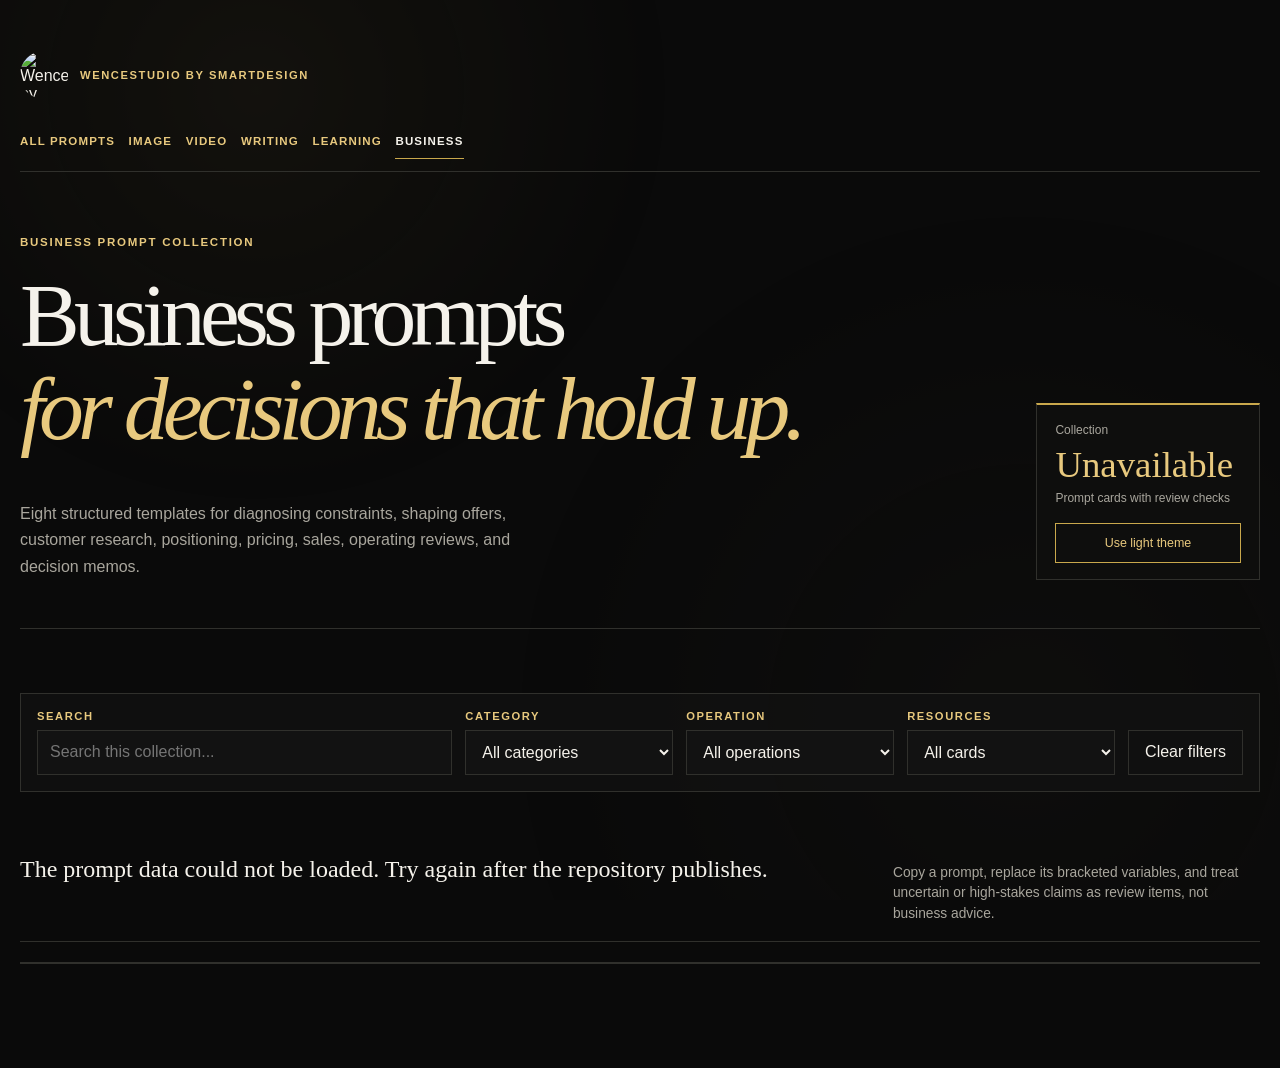
==== site/business/index.html @ 507a830a "Add business prompt collection page" ====
<!doctype html>
<html lang="en">
  <head><meta charset="utf-8"><meta name="viewport" content="width=device-width, initial-scale=1"><meta name="description" content="Business prompts from WenceStudio by SmartDesign."><title>Business prompts. WenceStudio</title><base href="../"><link rel="icon" type="image/png" href="assets/images/wencestudio-logo.png"><link rel="stylesheet" href="styles.css?v=20261017-library-refined"></head>
  <body data-domain="business"><a class="skip-link" href="#library">Skip to prompt library</a><header class="site-header"><div class="brand-lockup"><img class="brand-logo" src="assets/images/wencestudio-logo.png" width="640" height="640" alt="WenceStudio by SmartDesign logo"><p class="eyebrow">WenceStudio by SmartDesign</p></div><nav class="library-nav" aria-label="Prompt library categories"><a href="./">All prompts</a><a href="image/">Image</a><a href="video/">Video</a><a href="writing/">Writing</a><a href="learning/">Learning</a><a aria-current="page" href="business/">Business</a></nav><div class="hero"><div class="hero-content"><p class="hero-kicker">Business prompt collection</p><h1 class="hero-title">Business prompts<br><em>for decisions that hold up.</em></h1><p class="lede">Eight structured templates for diagnosing constraints, shaping offers, customer research, positioning, pricing, sales, operating reviews, and decision memos.</p></div><aside class="release-note" aria-label="Library status"><span>Collection</span><strong id="count">Loading</strong><small>Prompt cards with review checks</small><button class="theme-toggle" id="theme-toggle" type="button" aria-pressed="false">Use light theme</button></aside></div></header><main id="library"><section class="controls" aria-label="Filter prompt library"><label><span>Search</span><input id="search" type="search" placeholder="Search this collection..." autocomplete="off"></label><label><span>Category</span><select id="collection"><option value="">All categories</option></select></label><label><span>Operation</span><select id="operation"><option value="">All operations</option></select></label><label><span>Resources</span><select id="media"><option value="">All cards</option></select></label><button id="clear" type="button">Clear filters</button></section><section class="library-head" aria-live="polite"><p id="result-summary">Loading collection...</p><p class="review-note">Copy a prompt, replace its bracketed variables, and treat uncertain or high-stakes claims as review items, not business advice.</p></section><section id="cards" class="cards" aria-label="Prompt results"></section><div class="more-results"><button id="load-more" type="button" hidden>Show more prompts</button></div><section id="empty" class="empty" hidden><p>No prompts match those filters.</p><button type="button" id="empty-clear">Show all prompts</button></section></main><template id="card-template"><article class="card"><header class="card-header"><div class="card-meta"><span class="card-id"></span><span class="card-operation"></span></div><p class="card-collection"></p><h2 class="card-title"></h2></header><p class="card-prompt"></p><div class="card-footer"><span class="card-output"></span><button type="button" class="copy">Copy prompt</button></div></article></template><p class="toast" id="toast" role="status" aria-live="polite"></p><script src="app.js?v=20261016-general-library"></script></body>
</html>
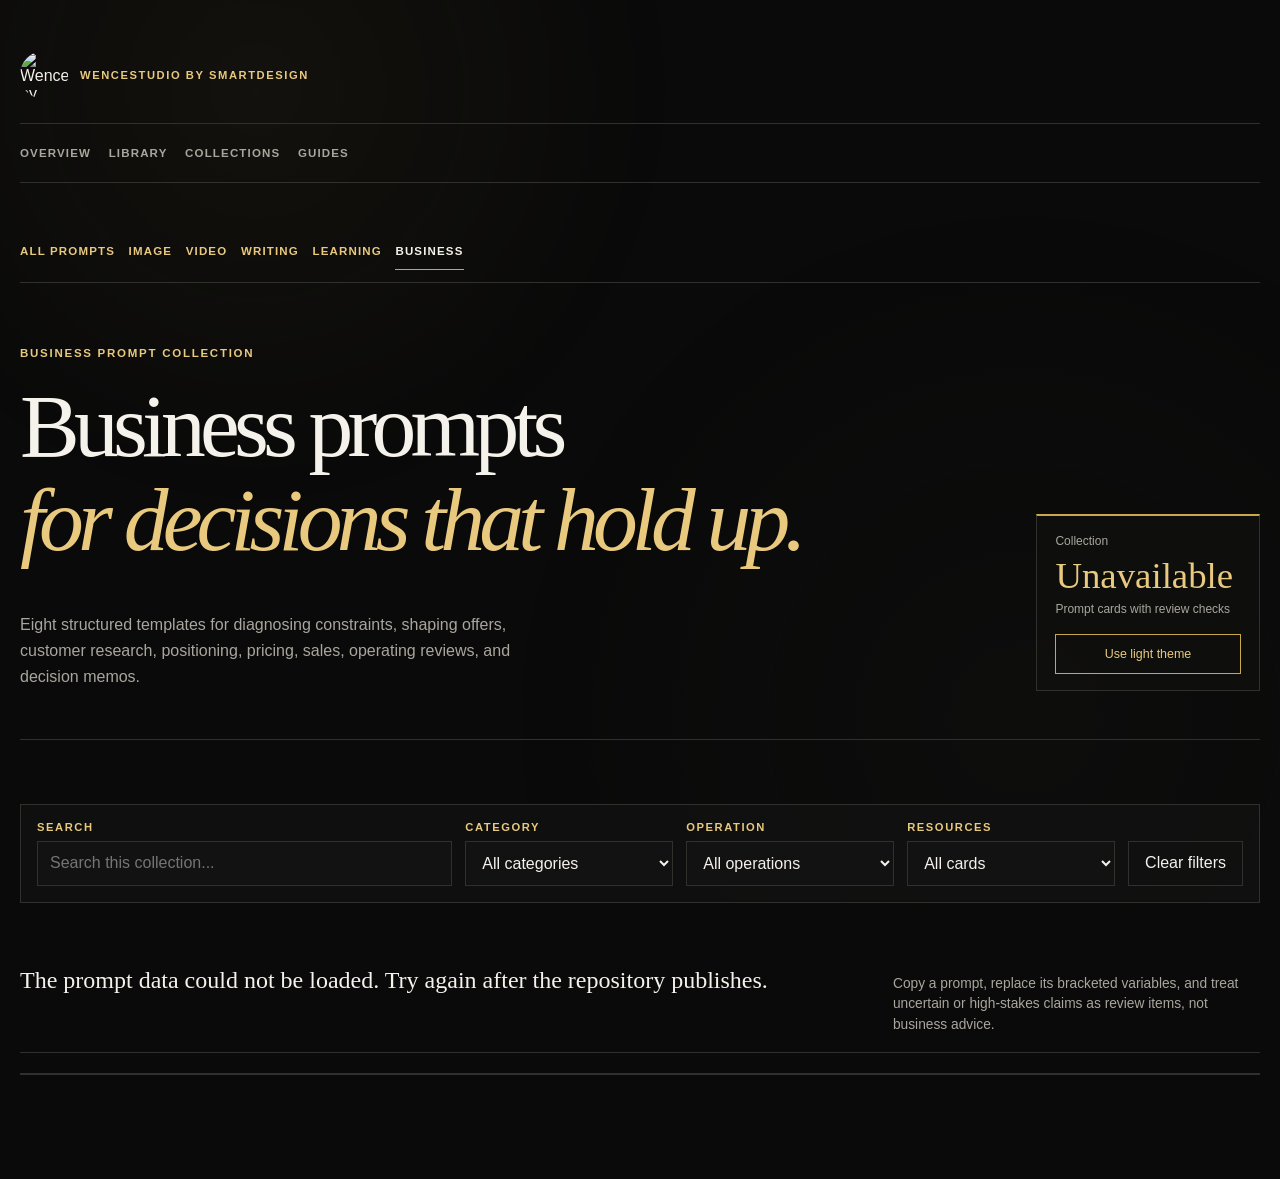
==== commit 961c2e77: "Create standalone prompt library navigation" ====
--- a/site/business/index.html
+++ b/site/business/index.html
@@ -1,5 +1,6 @@
 <!doctype html>
 <html lang="en">
-  <head><meta charset="utf-8"><meta name="viewport" content="width=device-width, initial-scale=1"><meta name="description" content="Business prompts from WenceStudio by SmartDesign."><title>Business prompts. WenceStudio</title><base href="../"><link rel="icon" type="image/png" href="assets/images/wencestudio-logo.png"><link rel="stylesheet" href="styles.css?v=20261017-library-refined"></head>
-  <body data-domain="business"><a class="skip-link" href="#library">Skip to prompt library</a><header class="site-header"><div class="brand-lockup"><img class="brand-logo" src="assets/images/wencestudio-logo.png" width="640" height="640" alt="WenceStudio by SmartDesign logo"><p class="eyebrow">WenceStudio by SmartDesign</p></div><nav class="library-nav" aria-label="Prompt library categories"><a href="./">All prompts</a><a href="image/">Image</a><a href="video/">Video</a><a href="writing/">Writing</a><a href="learning/">Learning</a><a aria-current="page" href="business/">Business</a></nav><div class="hero"><div class="hero-content"><p class="hero-kicker">Business prompt collection</p><h1 class="hero-title">Business prompts<br><em>for decisions that hold up.</em></h1><p class="lede">Eight structured templates for diagnosing constraints, shaping offers, customer research, positioning, pricing, sales, operating reviews, and decision memos.</p></div><aside class="release-note" aria-label="Library status"><span>Collection</span><strong id="count">Loading</strong><small>Prompt cards with review checks</small><button class="theme-toggle" id="theme-toggle" type="button" aria-pressed="false">Use light theme</button></aside></div></header><main id="library"><section class="controls" aria-label="Filter prompt library"><label><span>Search</span><input id="search" type="search" placeholder="Search this collection..." autocomplete="off"></label><label><span>Category</span><select id="collection"><option value="">All categories</option></select></label><label><span>Operation</span><select id="operation"><option value="">All operations</option></select></label><label><span>Resources</span><select id="media"><option value="">All cards</option></select></label><button id="clear" type="button">Clear filters</button></section><section class="library-head" aria-live="polite"><p id="result-summary">Loading collection...</p><p class="review-note">Copy a prompt, replace its bracketed variables, and treat uncertain or high-stakes claims as review items, not business advice.</p></section><section id="cards" class="cards" aria-label="Prompt results"></section><div class="more-results"><button id="load-more" type="button" hidden>Show more prompts</button></div><section id="empty" class="empty" hidden><p>No prompts match those filters.</p><button type="button" id="empty-clear">Show all prompts</button></section></main><template id="card-template"><article class="card"><header class="card-header"><div class="card-meta"><span class="card-id"></span><span class="card-operation"></span></div><p class="card-collection"></p><h2 class="card-title"></h2></header><p class="card-prompt"></p><div class="card-footer"><span class="card-output"></span><button type="button" class="copy">Copy prompt</button></div></article></template><p class="toast" id="toast" role="status" aria-live="polite"></p><script src="app.js?v=20261016-general-library"></script></body>
+  <head><meta charset="utf-8"><meta name="viewport" content="width=device-width, initial-scale=1"><meta name="description" content="Business prompts from WenceStudio by SmartDesign."><title>Business prompts. WenceStudio</title><base href="../"><link rel="icon" type="image/png" href="assets/images/wencestudio-logo.png"><link rel="stylesheet" href="styles.css?v=20261017-platform-pages"></head>
+  <body data-domain="business"><a class="skip-link" href="#library">Skip to prompt library</a><header class="site-header"><div class="brand-lockup"><img class="brand-logo" src="assets/images/wencestudio-logo.png" width="640" height="640" alt="WenceStudio by SmartDesign logo"><p class="eyebrow">WenceStudio by SmartDesign</p></div><nav class="platform-nav" aria-label="Primary navigation"><a href="./">Overview</a><a href="library/">Library</a><a href="collections/">Collections</a><a href="guides/">Guides</a></nav>
+      <nav class="library-nav" aria-label="Prompt library categories"><a href="library/">All prompts</a><a href="image/">Image</a><a href="video/">Video</a><a href="writing/">Writing</a><a href="learning/">Learning</a><a aria-current="page" href="business/">Business</a></nav><div class="hero"><div class="hero-content"><p class="hero-kicker">Business prompt collection</p><h1 class="hero-title">Business prompts<br><em>for decisions that hold up.</em></h1><p class="lede">Eight structured templates for diagnosing constraints, shaping offers, customer research, positioning, pricing, sales, operating reviews, and decision memos.</p></div><aside class="release-note" aria-label="Library status"><span>Collection</span><strong id="count">Loading</strong><small>Prompt cards with review checks</small><button class="theme-toggle" id="theme-toggle" type="button" aria-pressed="false">Use light theme</button></aside></div></header><main id="library"><section class="controls" aria-label="Filter prompt library"><label><span>Search</span><input id="search" type="search" placeholder="Search this collection..." autocomplete="off"></label><label><span>Category</span><select id="collection"><option value="">All categories</option></select></label><label><span>Operation</span><select id="operation"><option value="">All operations</option></select></label><label><span>Resources</span><select id="media"><option value="">All cards</option></select></label><button id="clear" type="button">Clear filters</button></section><section class="library-head" aria-live="polite"><p id="result-summary">Loading collection...</p><p class="review-note">Copy a prompt, replace its bracketed variables, and treat uncertain or high-stakes claims as review items, not business advice.</p></section><section id="cards" class="cards" aria-label="Prompt results"></section><div class="more-results"><button id="load-more" type="button" hidden>Show more prompts</button></div><section id="empty" class="empty" hidden><p>No prompts match those filters.</p><button type="button" id="empty-clear">Show all prompts</button></section></main><template id="card-template"><article class="card"><header class="card-header"><div class="card-meta"><span class="card-id"></span><span class="card-operation"></span></div><p class="card-collection"></p><h2 class="card-title"></h2></header><p class="card-prompt"></p><div class="card-footer"><span class="card-output"></span><button type="button" class="copy">Copy prompt</button></div></article></template><p class="toast" id="toast" role="status" aria-live="polite"></p><script src="app.js?v=20261016-general-library"></script></body>
 </html>
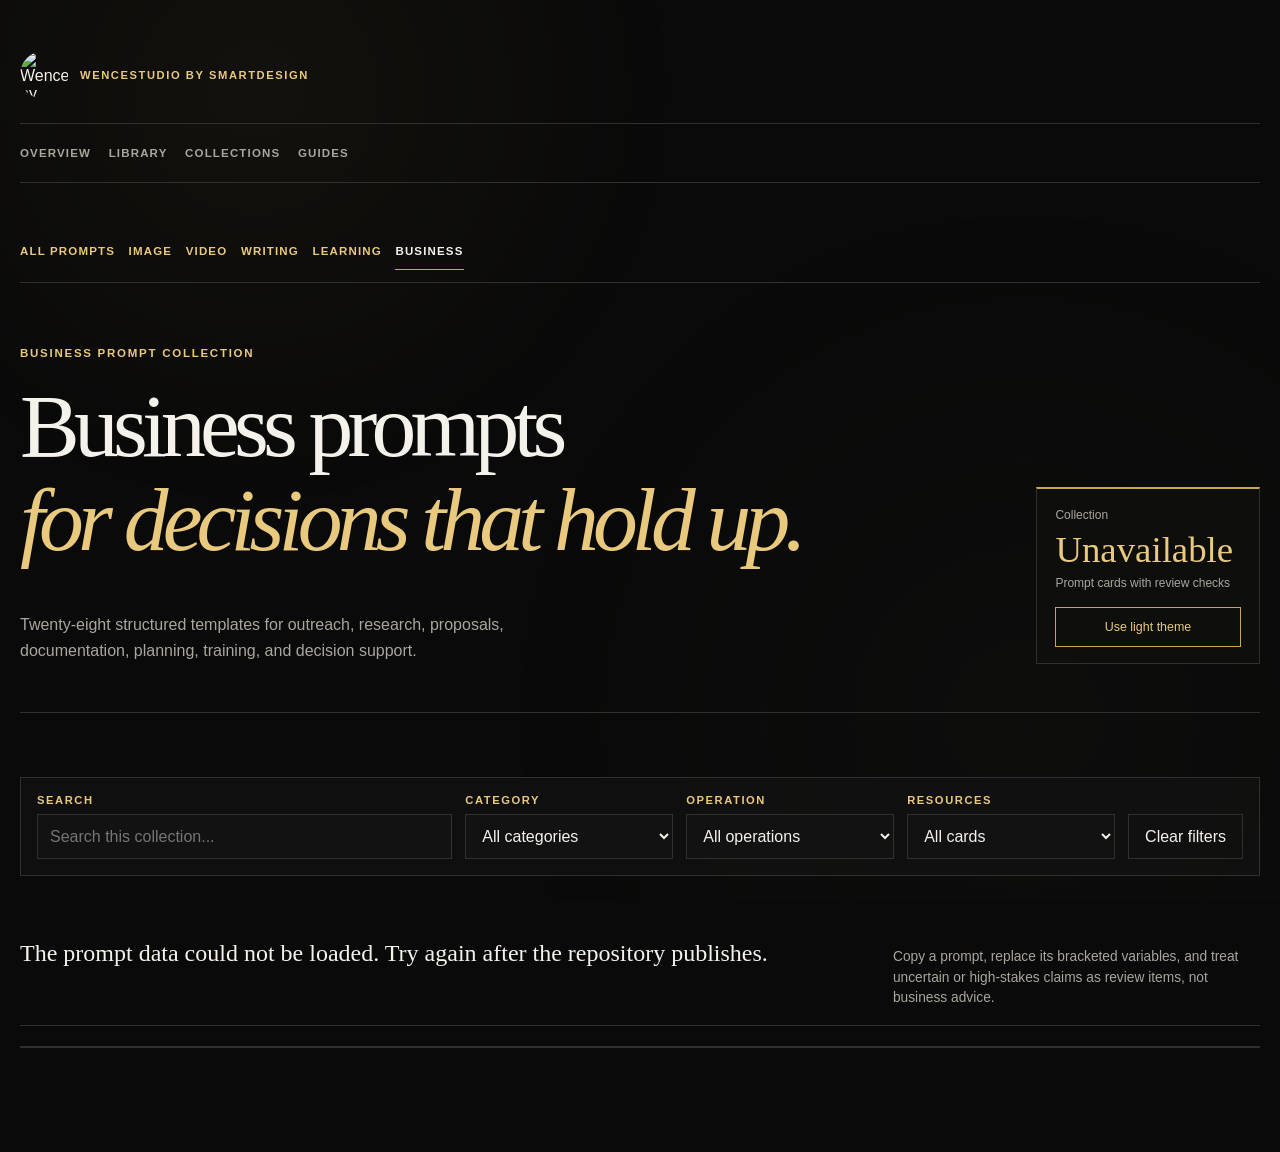
==== commit 5524faac: "Update business collection prompt count" ====
--- a/site/business/index.html
+++ b/site/business/index.html
@@ -2,5 +2,5 @@
 <html lang="en">
   <head><meta charset="utf-8"><meta name="viewport" content="width=device-width, initial-scale=1"><meta name="description" content="Business prompts from WenceStudio by SmartDesign."><title>Business prompts. WenceStudio</title><base href="../"><link rel="icon" type="image/png" href="assets/images/wencestudio-logo.png"><link rel="stylesheet" href="styles.css?v=20261017-platform-pages"></head>
   <body data-domain="business"><a class="skip-link" href="#library">Skip to prompt library</a><header class="site-header"><div class="brand-lockup"><img class="brand-logo" src="assets/images/wencestudio-logo.png" width="640" height="640" alt="WenceStudio by SmartDesign logo"><p class="eyebrow">WenceStudio by SmartDesign</p></div><nav class="platform-nav" aria-label="Primary navigation"><a href="./">Overview</a><a href="library/">Library</a><a href="collections/">Collections</a><a href="guides/">Guides</a></nav>
-      <nav class="library-nav" aria-label="Prompt library categories"><a href="library/">All prompts</a><a href="image/">Image</a><a href="video/">Video</a><a href="writing/">Writing</a><a href="learning/">Learning</a><a aria-current="page" href="business/">Business</a></nav><div class="hero"><div class="hero-content"><p class="hero-kicker">Business prompt collection</p><h1 class="hero-title">Business prompts<br><em>for decisions that hold up.</em></h1><p class="lede">Eight structured templates for diagnosing constraints, shaping offers, customer research, positioning, pricing, sales, operating reviews, and decision memos.</p></div><aside class="release-note" aria-label="Library status"><span>Collection</span><strong id="count">Loading</strong><small>Prompt cards with review checks</small><button class="theme-toggle" id="theme-toggle" type="button" aria-pressed="false">Use light theme</button></aside></div></header><main id="library"><section class="controls" aria-label="Filter prompt library"><label><span>Search</span><input id="search" type="search" placeholder="Search this collection..." autocomplete="off"></label><label><span>Category</span><select id="collection"><option value="">All categories</option></select></label><label><span>Operation</span><select id="operation"><option value="">All operations</option></select></label><label><span>Resources</span><select id="media"><option value="">All cards</option></select></label><button id="clear" type="button">Clear filters</button></section><section class="library-head" aria-live="polite"><p id="result-summary">Loading collection...</p><p class="review-note">Copy a prompt, replace its bracketed variables, and treat uncertain or high-stakes claims as review items, not business advice.</p></section><section id="cards" class="cards" aria-label="Prompt results"></section><div class="more-results"><button id="load-more" type="button" hidden>Show more prompts</button></div><section id="empty" class="empty" hidden><p>No prompts match those filters.</p><button type="button" id="empty-clear">Show all prompts</button></section></main><template id="card-template"><article class="card"><header class="card-header"><div class="card-meta"><span class="card-id"></span><span class="card-operation"></span></div><p class="card-collection"></p><h2 class="card-title"></h2></header><p class="card-prompt"></p><div class="card-footer"><span class="card-output"></span><button type="button" class="copy">Copy prompt</button></div></article></template><p class="toast" id="toast" role="status" aria-live="polite"></p><script src="app.js?v=20261016-general-library"></script></body>
+      <nav class="library-nav" aria-label="Prompt library categories"><a href="library/">All prompts</a><a href="image/">Image</a><a href="video/">Video</a><a href="writing/">Writing</a><a href="learning/">Learning</a><a aria-current="page" href="business/">Business</a></nav><div class="hero"><div class="hero-content"><p class="hero-kicker">Business prompt collection</p><h1 class="hero-title">Business prompts<br><em>for decisions that hold up.</em></h1><p class="lede">Twenty-eight structured templates for outreach, research, proposals, documentation, planning, training, and decision support.</p></div><aside class="release-note" aria-label="Library status"><span>Collection</span><strong id="count">Loading</strong><small>Prompt cards with review checks</small><button class="theme-toggle" id="theme-toggle" type="button" aria-pressed="false">Use light theme</button></aside></div></header><main id="library"><section class="controls" aria-label="Filter prompt library"><label><span>Search</span><input id="search" type="search" placeholder="Search this collection..." autocomplete="off"></label><label><span>Category</span><select id="collection"><option value="">All categories</option></select></label><label><span>Operation</span><select id="operation"><option value="">All operations</option></select></label><label><span>Resources</span><select id="media"><option value="">All cards</option></select></label><button id="clear" type="button">Clear filters</button></section><section class="library-head" aria-live="polite"><p id="result-summary">Loading collection...</p><p class="review-note">Copy a prompt, replace its bracketed variables, and treat uncertain or high-stakes claims as review items, not business advice.</p></section><section id="cards" class="cards" aria-label="Prompt results"></section><div class="more-results"><button id="load-more" type="button" hidden>Show more prompts</button></div><section id="empty" class="empty" hidden><p>No prompts match those filters.</p><button type="button" id="empty-clear">Show all prompts</button></section></main><template id="card-template"><article class="card"><header class="card-header"><div class="card-meta"><span class="card-id"></span><span class="card-operation"></span></div><p class="card-collection"></p><h2 class="card-title"></h2></header><p class="card-prompt"></p><div class="card-footer"><span class="card-output"></span><button type="button" class="copy">Copy prompt</button></div></article></template><p class="toast" id="toast" role="status" aria-live="polite"></p><script src="app.js?v=20261016-general-library"></script></body>
 </html>
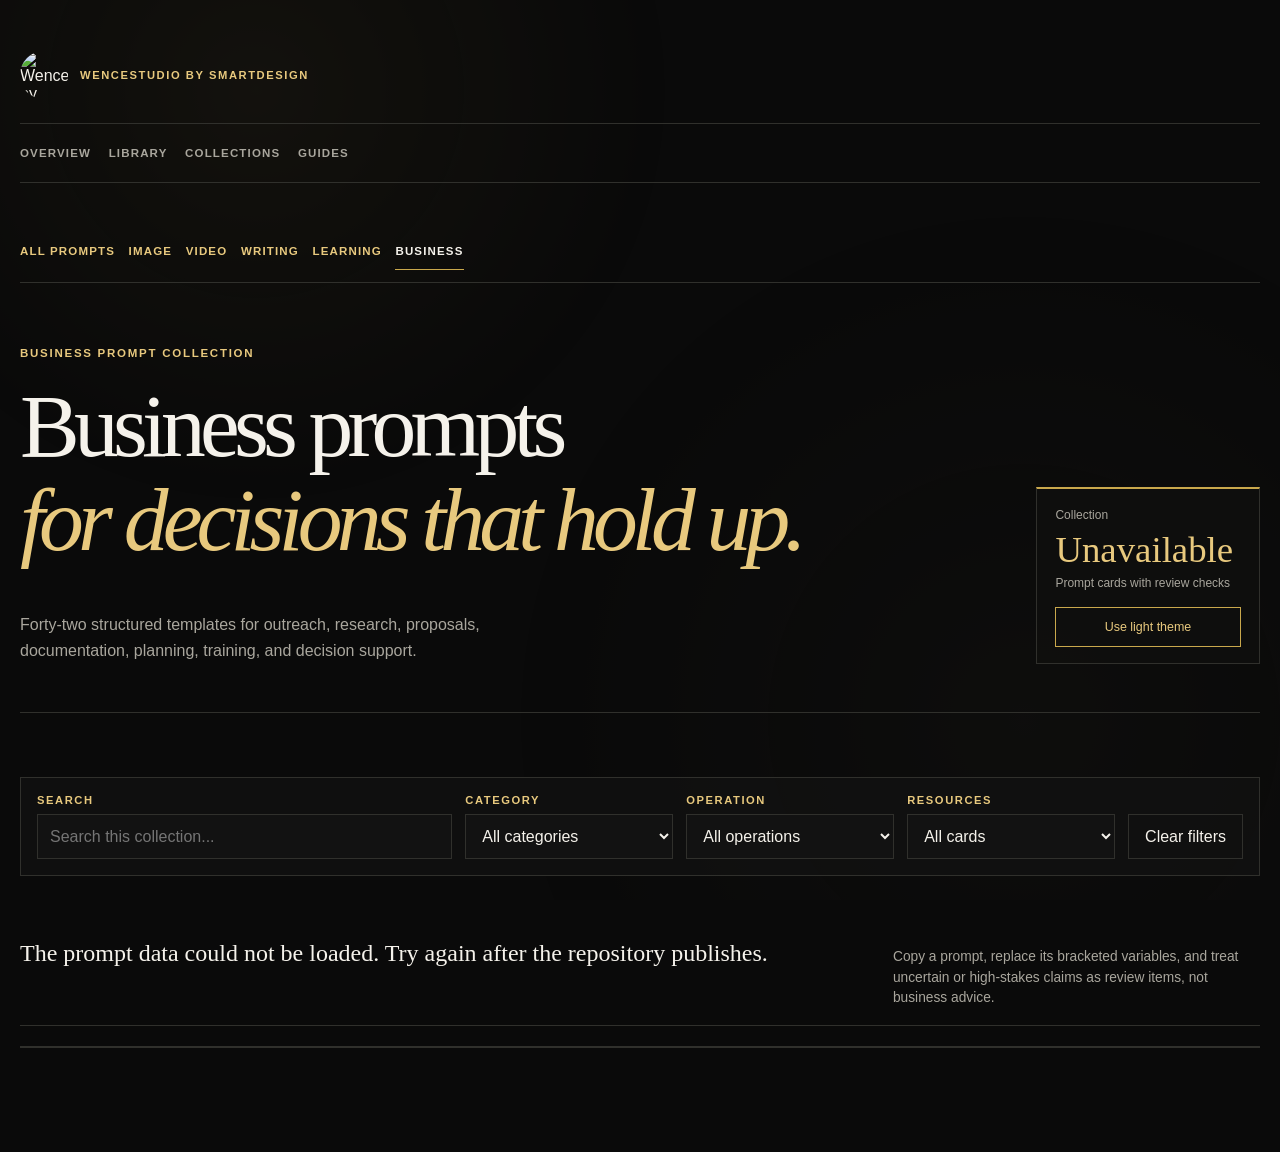
==== commit 81e045ff: "Update business workflow prompt count" ====
--- a/site/business/index.html
+++ b/site/business/index.html
@@ -2,5 +2,5 @@
 <html lang="en">
   <head><meta charset="utf-8"><meta name="viewport" content="width=device-width, initial-scale=1"><meta name="description" content="Business prompts from WenceStudio by SmartDesign."><title>Business prompts. WenceStudio</title><base href="../"><link rel="icon" type="image/png" href="assets/images/wencestudio-logo.png"><link rel="stylesheet" href="styles.css?v=20261017-platform-pages"></head>
   <body data-domain="business"><a class="skip-link" href="#library">Skip to prompt library</a><header class="site-header"><div class="brand-lockup"><img class="brand-logo" src="assets/images/wencestudio-logo.png" width="640" height="640" alt="WenceStudio by SmartDesign logo"><p class="eyebrow">WenceStudio by SmartDesign</p></div><nav class="platform-nav" aria-label="Primary navigation"><a href="./">Overview</a><a href="library/">Library</a><a href="collections/">Collections</a><a href="guides/">Guides</a></nav>
-      <nav class="library-nav" aria-label="Prompt library categories"><a href="library/">All prompts</a><a href="image/">Image</a><a href="video/">Video</a><a href="writing/">Writing</a><a href="learning/">Learning</a><a aria-current="page" href="business/">Business</a></nav><div class="hero"><div class="hero-content"><p class="hero-kicker">Business prompt collection</p><h1 class="hero-title">Business prompts<br><em>for decisions that hold up.</em></h1><p class="lede">Twenty-eight structured templates for outreach, research, proposals, documentation, planning, training, and decision support.</p></div><aside class="release-note" aria-label="Library status"><span>Collection</span><strong id="count">Loading</strong><small>Prompt cards with review checks</small><button class="theme-toggle" id="theme-toggle" type="button" aria-pressed="false">Use light theme</button></aside></div></header><main id="library"><section class="controls" aria-label="Filter prompt library"><label><span>Search</span><input id="search" type="search" placeholder="Search this collection..." autocomplete="off"></label><label><span>Category</span><select id="collection"><option value="">All categories</option></select></label><label><span>Operation</span><select id="operation"><option value="">All operations</option></select></label><label><span>Resources</span><select id="media"><option value="">All cards</option></select></label><button id="clear" type="button">Clear filters</button></section><section class="library-head" aria-live="polite"><p id="result-summary">Loading collection...</p><p class="review-note">Copy a prompt, replace its bracketed variables, and treat uncertain or high-stakes claims as review items, not business advice.</p></section><section id="cards" class="cards" aria-label="Prompt results"></section><div class="more-results"><button id="load-more" type="button" hidden>Show more prompts</button></div><section id="empty" class="empty" hidden><p>No prompts match those filters.</p><button type="button" id="empty-clear">Show all prompts</button></section></main><template id="card-template"><article class="card"><header class="card-header"><div class="card-meta"><span class="card-id"></span><span class="card-operation"></span></div><p class="card-collection"></p><h2 class="card-title"></h2></header><p class="card-prompt"></p><div class="card-footer"><span class="card-output"></span><button type="button" class="copy">Copy prompt</button></div></article></template><p class="toast" id="toast" role="status" aria-live="polite"></p><script src="app.js?v=20261016-general-library"></script></body>
+      <nav class="library-nav" aria-label="Prompt library categories"><a href="library/">All prompts</a><a href="image/">Image</a><a href="video/">Video</a><a href="writing/">Writing</a><a href="learning/">Learning</a><a aria-current="page" href="business/">Business</a></nav><div class="hero"><div class="hero-content"><p class="hero-kicker">Business prompt collection</p><h1 class="hero-title">Business prompts<br><em>for decisions that hold up.</em></h1><p class="lede">Forty-two structured templates for outreach, research, proposals, documentation, planning, training, and decision support.</p></div><aside class="release-note" aria-label="Library status"><span>Collection</span><strong id="count">Loading</strong><small>Prompt cards with review checks</small><button class="theme-toggle" id="theme-toggle" type="button" aria-pressed="false">Use light theme</button></aside></div></header><main id="library"><section class="controls" aria-label="Filter prompt library"><label><span>Search</span><input id="search" type="search" placeholder="Search this collection..." autocomplete="off"></label><label><span>Category</span><select id="collection"><option value="">All categories</option></select></label><label><span>Operation</span><select id="operation"><option value="">All operations</option></select></label><label><span>Resources</span><select id="media"><option value="">All cards</option></select></label><button id="clear" type="button">Clear filters</button></section><section class="library-head" aria-live="polite"><p id="result-summary">Loading collection...</p><p class="review-note">Copy a prompt, replace its bracketed variables, and treat uncertain or high-stakes claims as review items, not business advice.</p></section><section id="cards" class="cards" aria-label="Prompt results"></section><div class="more-results"><button id="load-more" type="button" hidden>Show more prompts</button></div><section id="empty" class="empty" hidden><p>No prompts match those filters.</p><button type="button" id="empty-clear">Show all prompts</button></section></main><template id="card-template"><article class="card"><header class="card-header"><div class="card-meta"><span class="card-id"></span><span class="card-operation"></span></div><p class="card-collection"></p><h2 class="card-title"></h2></header><p class="card-prompt"></p><div class="card-footer"><span class="card-output"></span><button type="button" class="copy">Copy prompt</button></div></article></template><p class="toast" id="toast" role="status" aria-live="polite"></p><script src="app.js?v=20261016-general-library"></script></body>
 </html>
